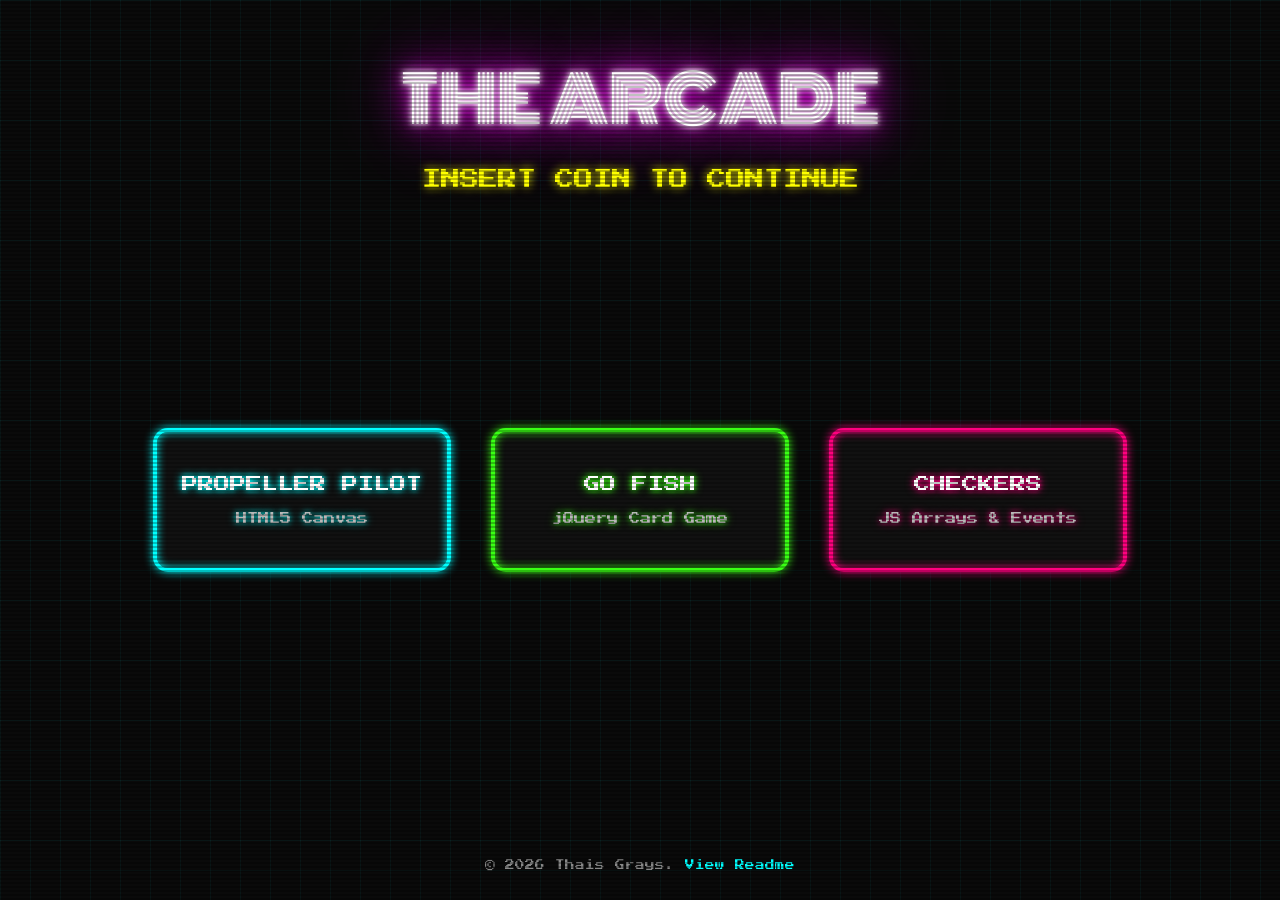
==== index.html @ 4b93f3cc "Add files via upload" ====
<!DOCTYPE html>
<html lang="en">
<head>
    <meta charset="UTF-8">
    <meta name="viewport" content="width=device-width, initial-scale=1.0">
    <title>Retro Arcade - Game Hub</title>
    
    <link href="https://fonts.googleapis.com/css2?family=Monoton&family=Press+Start+2P&display=swap" rel="stylesheet">

    <style>
        /* Base Page Style */
        body {
            background-color: #0a0a0a;
            /* Grid */
            background-image: 
                linear-gradient(rgba(0, 255, 255, 0.05) 1px, transparent 1px),
                linear-gradient(90deg, rgba(0, 255, 255, 0.05) 1px, transparent 1px);
            background-size: 30px 30px;
            color: #fff;
            font-family: 'Press Start 2P', cursive;
            text-align: center;
            margin: 0;
            padding: 0;
            display: flex;
            flex-direction: column;
            align-items: center;
            min-height: 100vh;
            position: relative; /* for scanlines */
        }

        /* ---SCANLINE EFFECT --- */
        body::after {
            content: " ";
            display: block;
            position: absolute;
            top: 0;
            left: 0;
            bottom: 0;
            right: 0;
            background: linear-gradient(rgba(18, 16, 16, 0) 50%, rgba(0, 0, 0, 0.25) 50%);
            z-index: 999;
            background-size: 100% 4px;
            pointer-events: none; /* click through the lines */
        }

        /* Header + Title */
        header {
            margin-top: 50px;
            margin-bottom: 30px;
            z-index: 10;
        }

        h1 {
            font-family: 'Monoton', cursive;
            font-size: 4rem;
            font-weight: normal;
            margin: 0;
            color: #fff;
            text-shadow: 
                0 0 5px #fff,
                0 0 10px #fff,
                0 0 20px #ff00ff,
                0 0 40px #ff00ff,
                0 0 80px #ff00ff;
            animation: pulse 2s infinite alternate;
        }

        @keyframes pulse {
            from { text-shadow: 0 0 5px #fff, 0 0 10px #fff, 0 0 20px #ff00ff, 0 0 40px #ff00ff, 0 0 80px #ff00ff; }
            to { text-shadow: 0 0 2px #fff, 0 0 5px #fff, 0 0 10px #ff00ff, 0 0 20px #ff00ff, 0 0 40px #ff00ff; }
        }

        /* --- BLINKING TEXT (INSERT COIN) --- */
        .insert-coin {
            margin-top: 20px;
            font-size: 1.2rem;
            color: #ffff00;
            text-shadow: 0 0 10px #ffff00;
            animation: blink 1s step-end infinite;
        }

        @keyframes blink {
            50% { opacity: 0; }
        }

        /* Containers for 3 Games */
        main {
            flex: 1;
            display: flex;
            align-items: center;
            z-index: 10;
        }

        .game-container {
            display: flex;
            gap: 40px;
            flex-wrap: wrap;
            justify-content: center;
            max-width: 1200px;
            padding: 0 20px;
        }

        /* Game Signs */
        .game-card {
            background-color: #111;
            border: 4px solid #fff;
            border-radius: 15px;
            padding: 40px 20px;
            width: 250px;
            text-decoration: none;
            color: #fff;
            transition: all 0.1s ease-in-out; /* speed of transition */
            display: flex;
            flex-direction: column;
            align-items: center;
            justify-content: center;
            line-height: 1.5;
            position: relative;
            top: 0;
        }

        .game-card span {
            font-size: 0.7rem;
            margin-top: 15px;
            opacity: 0.7;
        }

        /* --- Button Push Effect --- */
        .game-card:active {
            top: 5px; /* button push down */
            box-shadow: 0 0 5px inset !important; /* Stopsouter glow when pressed */
        }

        /* Game 1: Propeller pilot (Cyan) */
        .game-card.cyan {
            border-color: #00ffff;
            box-shadow: 0 0 10px #00ffff, inset 0 0 10px #00ffff;
            text-shadow: 0 0 5px #00ffff, 0 0 10px #00ffff;
        }
        .game-card.cyan:hover {
            background-color: #00ffff;
            color: #000;
            box-shadow: 0 0 30px #00ffff, inset 0 0 20px #00ffff;
            text-shadow: none;
            transform: scale(1.05); 
        }

        /* Game 2: go fish (Green) */
        .game-card.green {
            border-color: #39ff14;
            box-shadow: 0 0 10px #39ff14, inset 0 0 10px #39ff14;
            text-shadow: 0 0 5px #39ff14, 0 0 10px #39ff14;
        }
        .game-card.green:hover {
            background-color: #39ff14;
            color: #000;
            box-shadow: 0 0 30px #39ff14, inset 0 0 20px #39ff14;
            text-shadow: none;
            transform: scale(1.05);
        }

        /* Game 3: checkers (Hot Pink) */
        .game-card.pink {
            border-color: #ff007f;
            box-shadow: 0 0 10px #ff007f, inset 0 0 10px #ff007f;
            text-shadow: 0 0 5px #ff007f, 0 0 10px #ff007f;
        }
        .game-card.pink:hover {
            background-color: #ff007f;
            color: #000;
            box-shadow: 0 0 30px #ff007f, inset 0 0 20px #ff007f;
            text-shadow: none;
            transform: scale(1.05);
        }

        /* Footer Style */
        footer {
            margin-top: 50px;
            padding: 20px;
            font-size: 0.6rem;
            color: #888;
            z-index: 10;
        }

        footer a {
            color: #00ffff;
            text-decoration: none;
        }

        footer a:hover {
            text-decoration: underline;
            color: #ff007f;
        }
    </style>
</head>
<body>

    <header>
        <h1>THE ARCADE</h1>
        <div class="insert-coin">INSERT COIN TO CONTINUE</div>
    </header>

    <main>
        <div class="game-container">
            <a href="propeller-pilot.html" class="game-card cyan">
                PROPELLER PILOT
                <span>HTML5 Canvas</span>
            </a>

            <a href="go-fish.html" class="game-card green">
                GO FISH
                <span>jQuery Card Game</span>
            </a>

            <a href="checkers.html" class="game-card pink">
                CHECKERS
                <span>JS Arrays & Events</span>
            </a>
        </div>
    </main>

    <footer>
        <p>&copy; 2026 Thais Grays. <a href="readme.txt">View Readme</a></p>
    </footer>

</body>
</html>
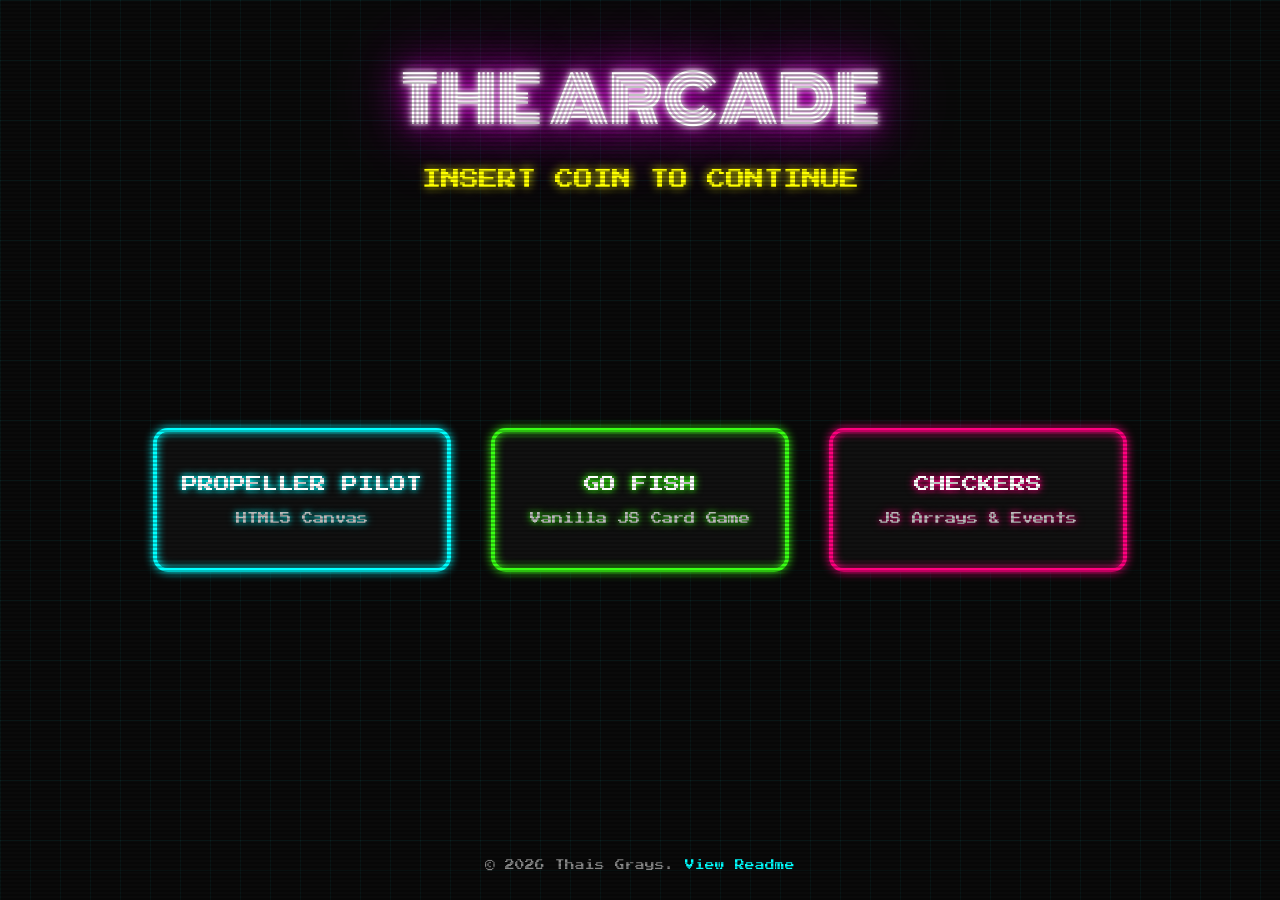
==== commit 9234a801: "Add files via upload Final updates to the game and UI. Fixed bugs and changed the colors slightly fo" ====
--- a/index.html
+++ b/index.html
@@ -88,7 +88,12 @@
             flex: 1;
             display: flex;
             align-items: center;
+            justify-content: center;
             z-index: 10;
+            width: 100%;
+            max-width: 1200px;
+            box-sizing: border-box;
+            padding: 0 20px;
         }
 
         .game-container {
@@ -125,7 +130,7 @@
             opacity: 0.7;
         }
 
-        /* --- Button Push Effect --- */
+        /*  Button Push Effect  */
         .game-card:active {
             top: 5px; /* button push down */
             box-shadow: 0 0 5px inset !important; /* Stopsouter glow when pressed */
@@ -209,7 +214,7 @@
 
             <a href="go-fish.html" class="game-card green">
                 GO FISH
-                <span>jQuery Card Game</span>
+                <span>Vanilla JS Card Game</span>
             </a>
 
             <a href="checkers.html" class="game-card pink">
